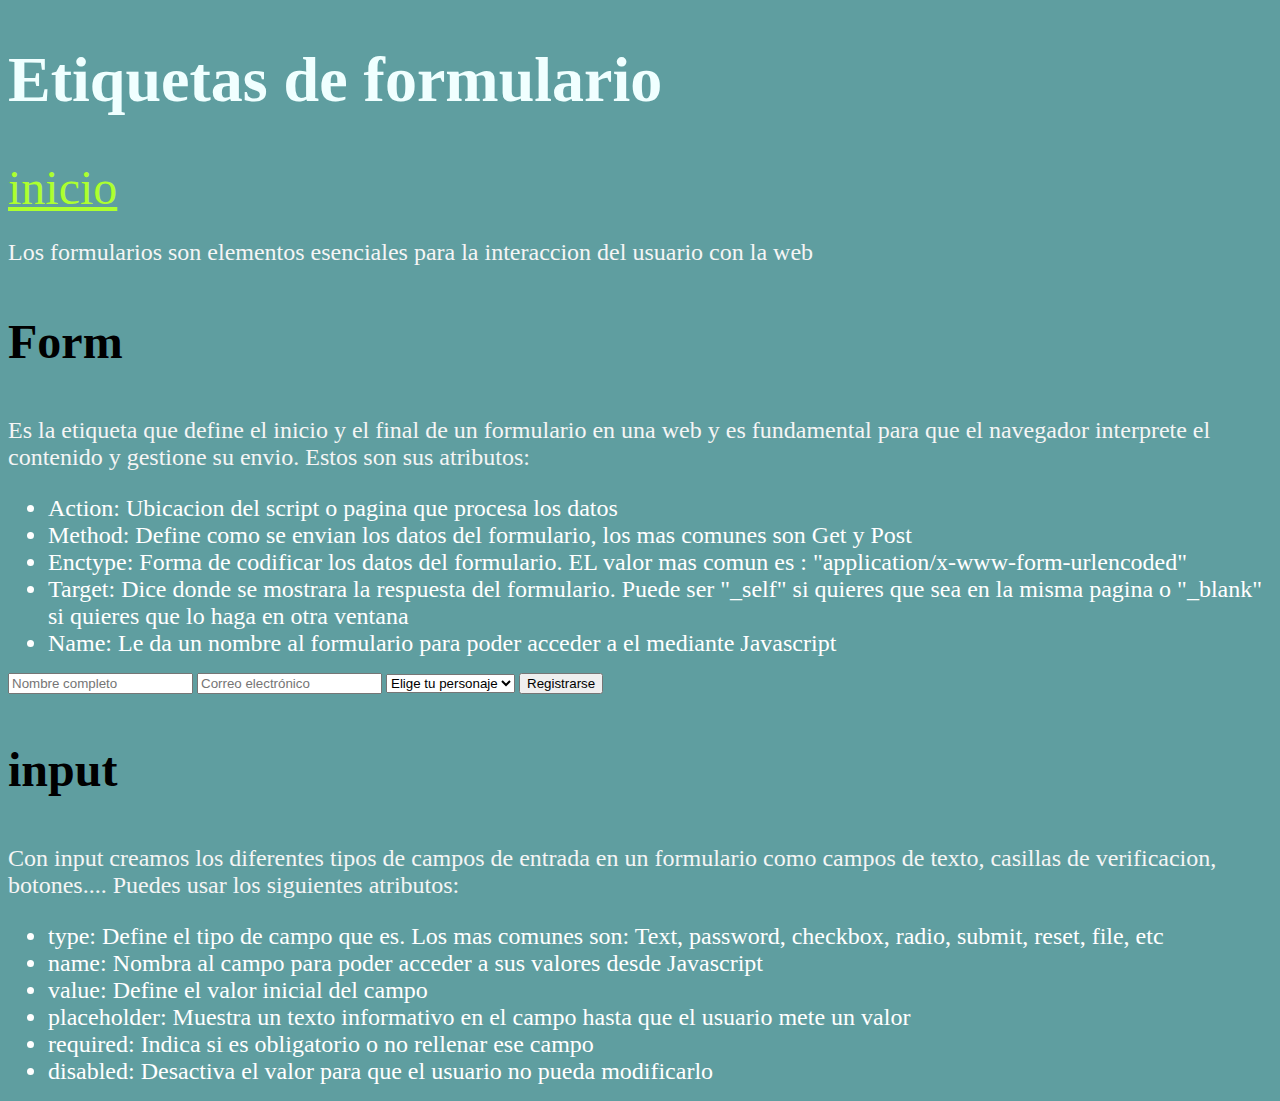
==== code/html_etiquetas_de_formulario.html @ b9b21608 "pagina web" ====
<!DOCTYPE html>
<html lang="es-ES">
<head>
    <meta charset="UTF-8">
    <link rel="shortcut icon" href="/images/Sin título.png" type="image/x-icon">
    <link rel="stylesheet" href="/css/formato.css">
    <script src="/js/main.js"></script>
    <meta name="viewport" content="width=device-width, initial-scale=1.0">
    <meta name="author" content="Ander Resano">
    <meta name="theme-color" content="#fabada">
    <meta name="description" content="Web de practicas en HTML">
    <title>Etiquetas de formulario</title>
</head>
<header>
    <h1>Etiquetas de formulario</h1>
    <a href="/code/index.html" class="enlace" accesskey="c">inicio</a>
</header>
<main>
    <div>
        <p>Los formularios son elementos esenciales para la interaccion del usuario con la web</p>
    </div>
    <section>
        <h3>Form</h3>
        <p>Es la etiqueta que define el inicio y el final de un formulario en una web y es fundamental para que el navegador interprete el contenido y gestione su envio. Estos son sus atributos:</p>
        <ul>
            <li>Action: Ubicacion del script o pagina que procesa los datos</li>
            <li>Method: Define como se envian los datos del formulario, los mas comunes son Get y Post</li>
            <li>Enctype: Forma de codificar los datos del formulario. EL valor mas comun es : "application/x-www-form-urlencoded"</li>
            <li>Target: Dice donde se mostrara la respuesta del formulario. Puede ser "_self" si quieres que sea en la misma pagina o "_blank" si quieres que lo haga en otra ventana</li>
            <li>Name: Le da un nombre al formulario para poder acceder a el mediante Javascript</li>
        </ul>
        <form action="registro_cosplay.com" method="post">
            <input type="text" name="nombre" placeholder="Nombre completo">
            <input type="email" name="correo" placeholder="Correo electrónico">
            <select name="personaje">
                <option value="">Elige tu personaje</option>
                <option value="batman">Batman</option>
                <option value="spiderman">Spiderman</option>
                <option value="wonder_woman">Wonder Woman</option>
            </select>
            <input type="submit" value="Registrarse">
        </form>
    </section>
    <section>
        <h3>input</h3>
        <p>Con input creamos los diferentes tipos de campos de entrada en un formulario como campos de texto, casillas de verificacion, botones.... Puedes usar los siguientes atributos:</p>
        <ul>
            <li>type: Define el tipo de campo que es. Los mas comunes son: Text, password, checkbox, radio, submit, reset, file, etc</li>
            <li>name: Nombra al campo para poder acceder a sus valores desde Javascript</li>
            <li>value: Define el valor inicial del campo</li>
            <li>placeholder: Muestra un texto informativo en el campo hasta que el usuario mete un valor</li>
            <li>required: Indica si es obligatorio o no rellenar ese campo</li>
            <li>disabled: Desactiva el valor para que el usuario no pueda modificarlo</li>
        </ul>
        
    </section>
</main>
</html>
---- css/formato.css ----
body{
    color: white;
    background-color: cadetblue;
}
h1{
    font-size: 4em;
    color: azure;
}
h2{
    font-size: 3.5em;
    color: beige;
}
h3{
    font-size: 3em;
    color: black;
}
h4{
    font-size: 2.75em;
    color: rgb(61, 54, 54);
}
h5{
    font-size: 2em;
    color: hsl(209, 100%, 20%);
}
strong{
    font-style: italic;
}
p{
    font-size: 1.5em;
    color: whitesmoke;
}
.fondo{
    size: 100%;
}
li{
    font-size: 1.5em;
    color: white;
}
.enlace{
    font-size: 3em;
    color: greenyellow;
}
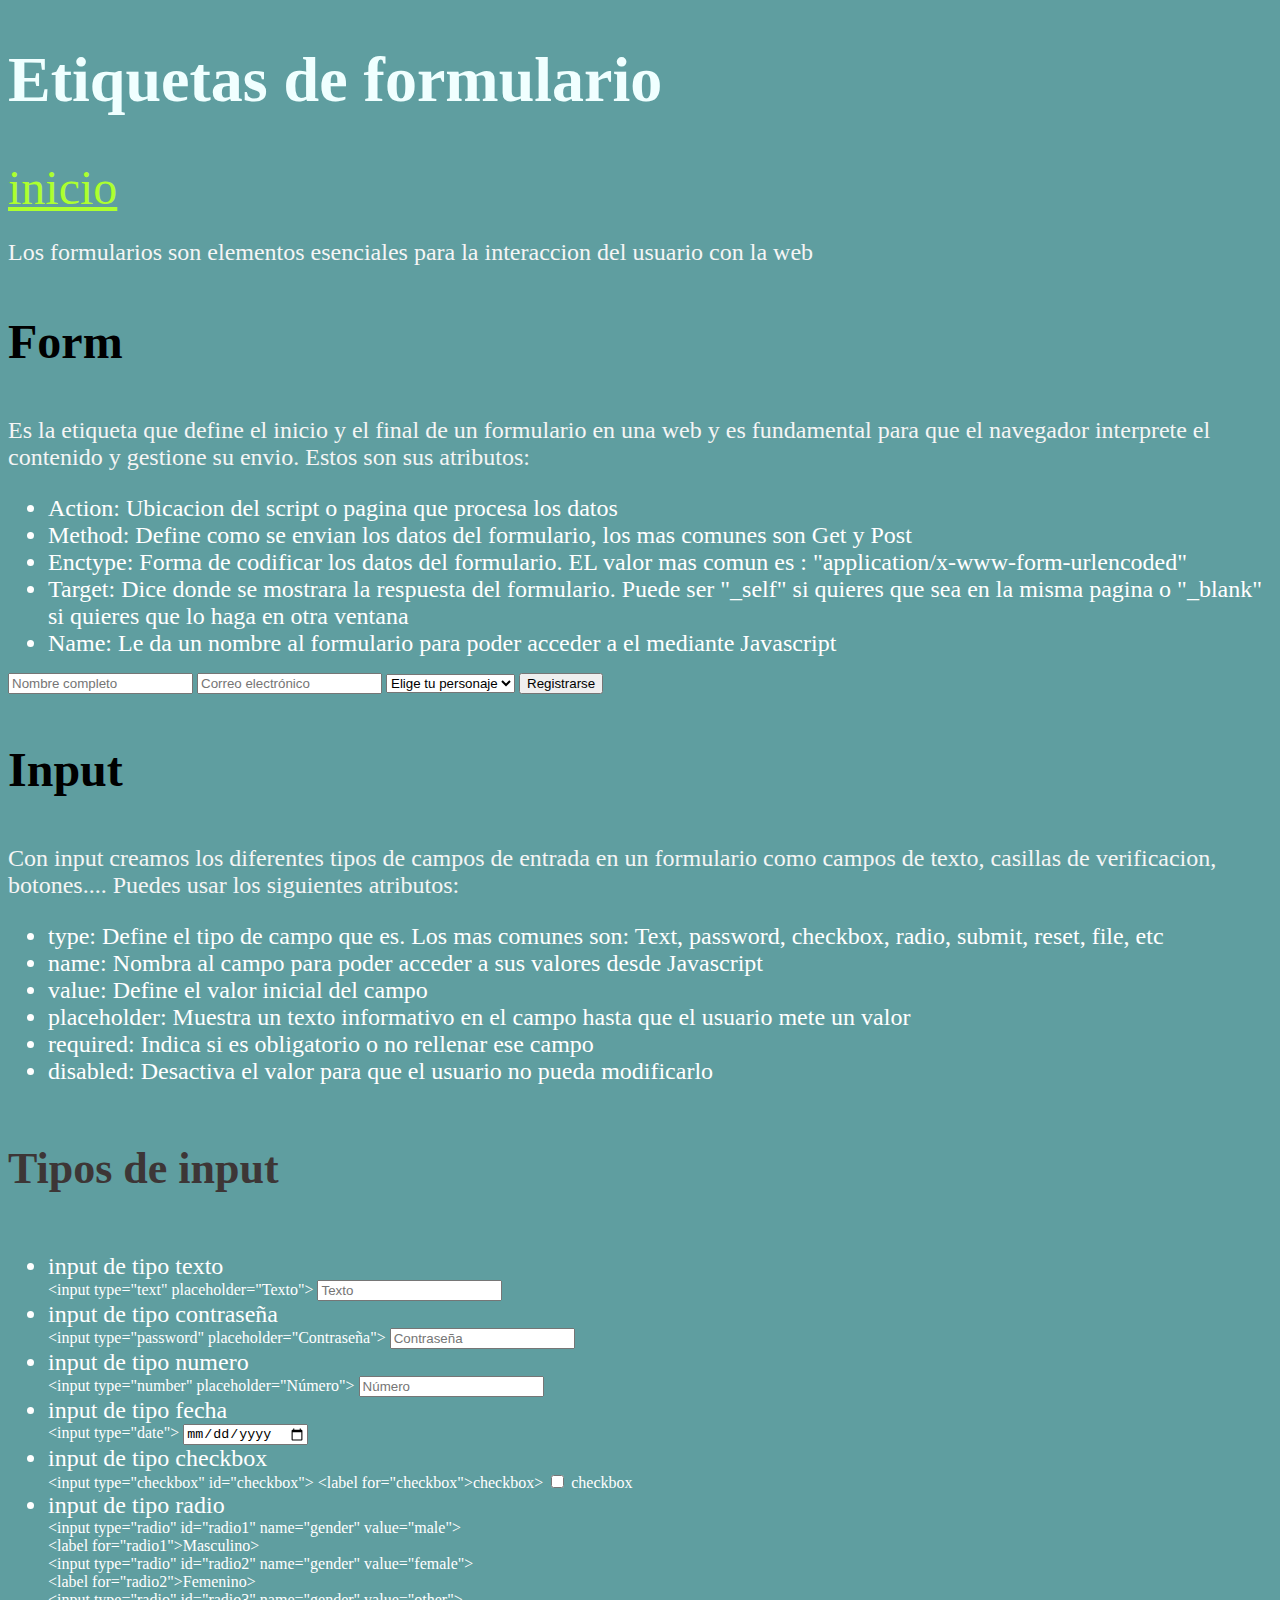
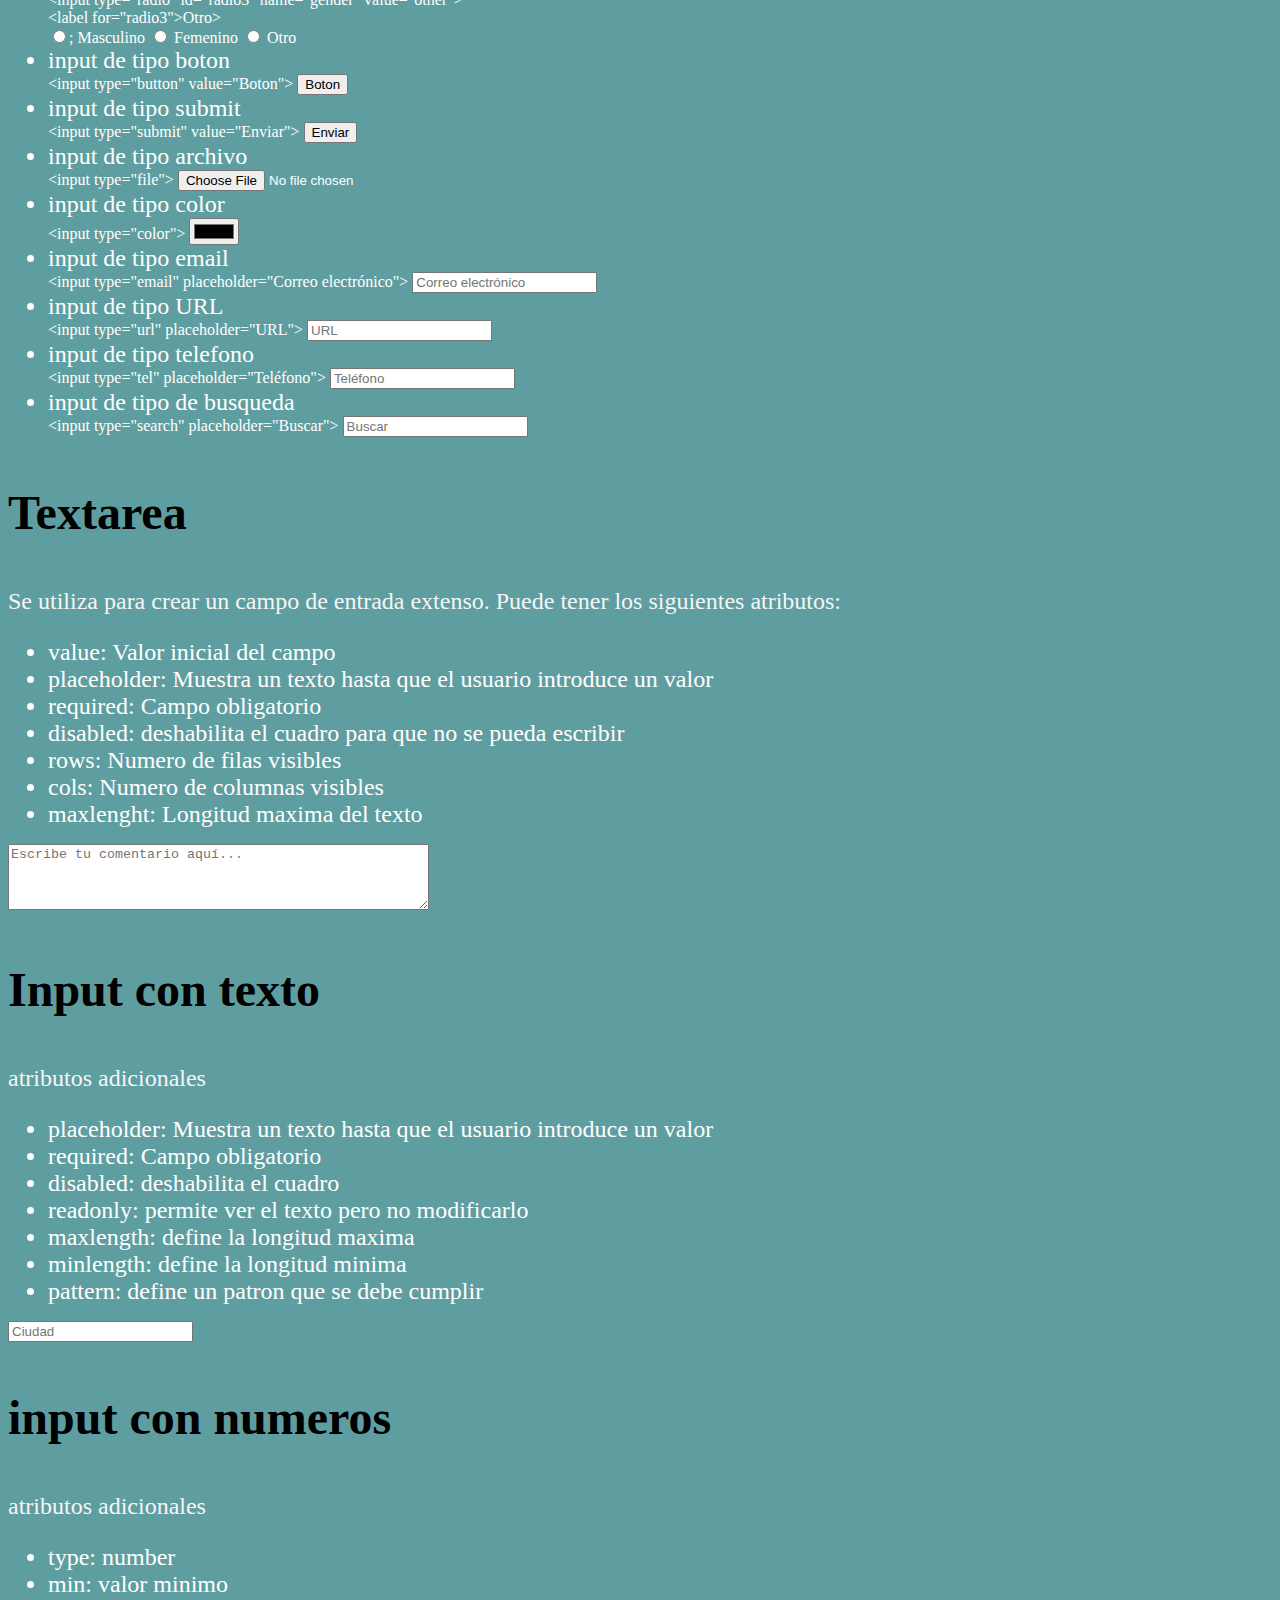
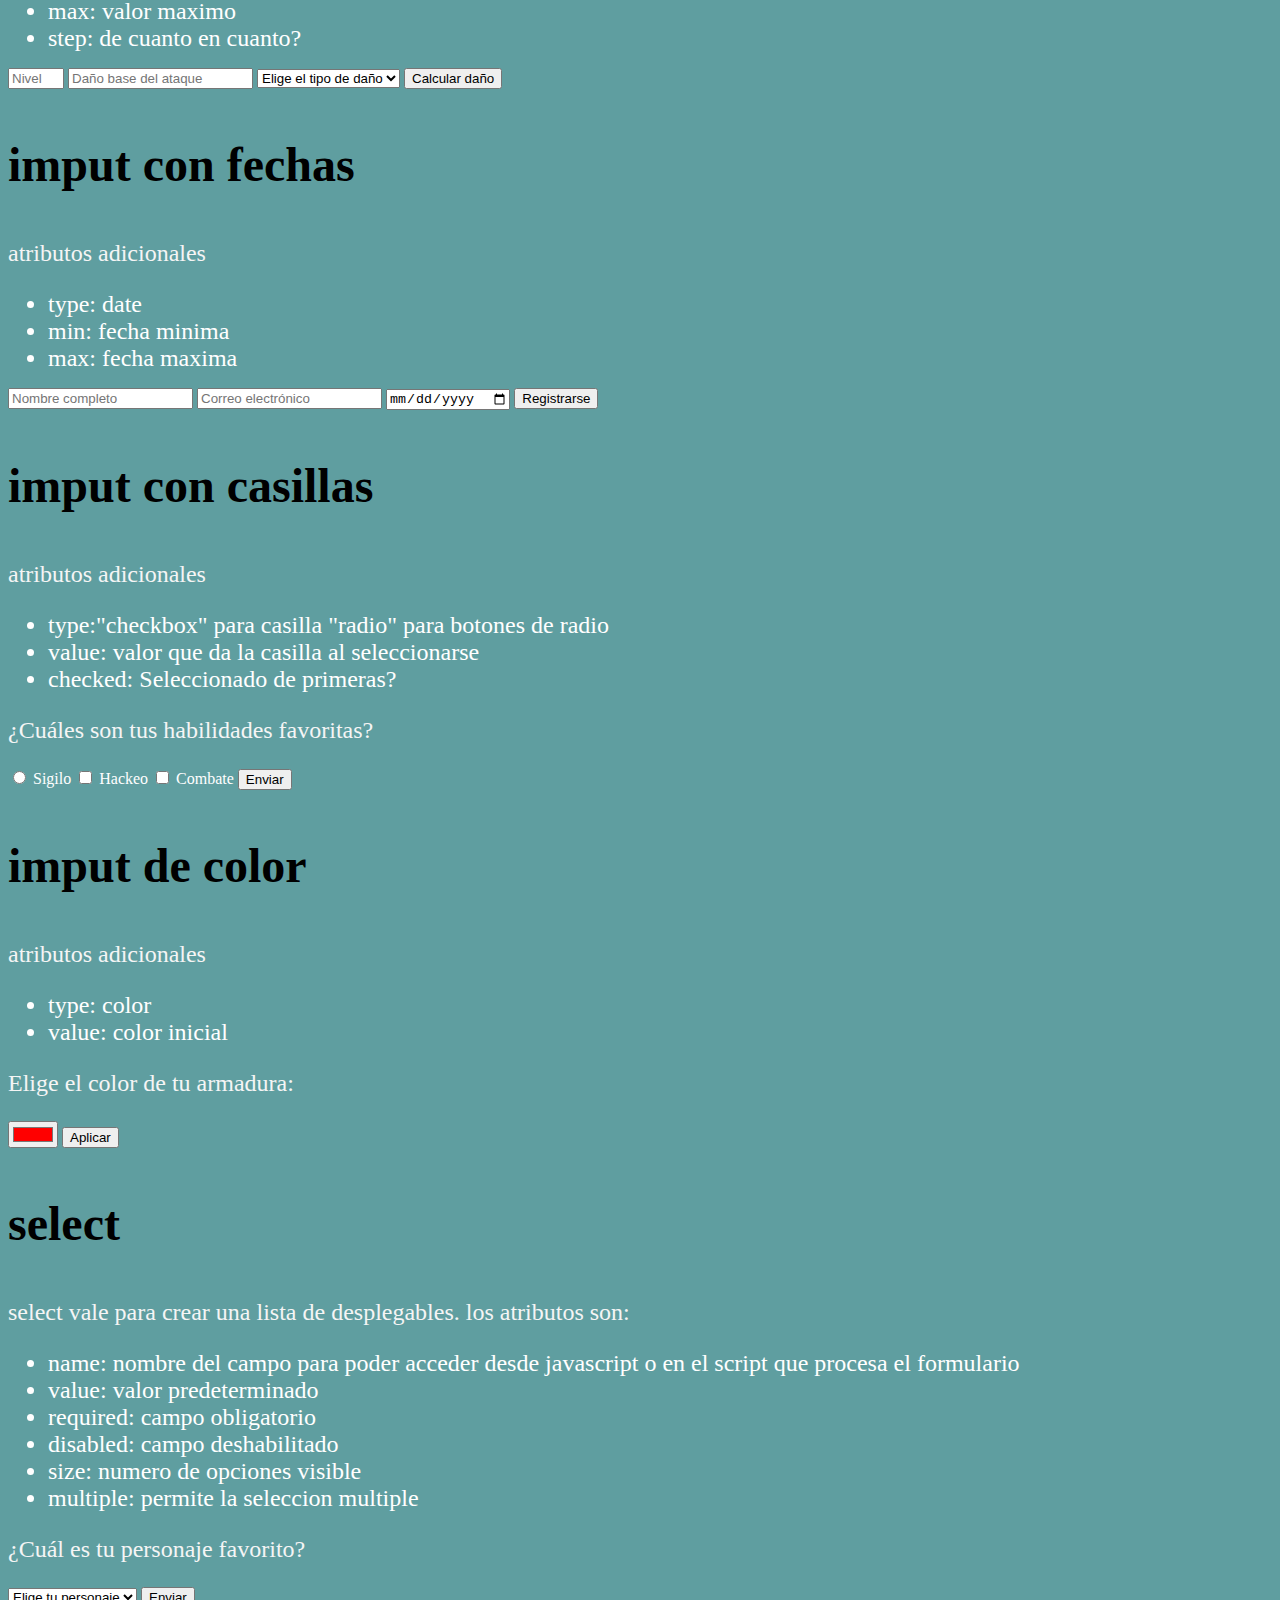
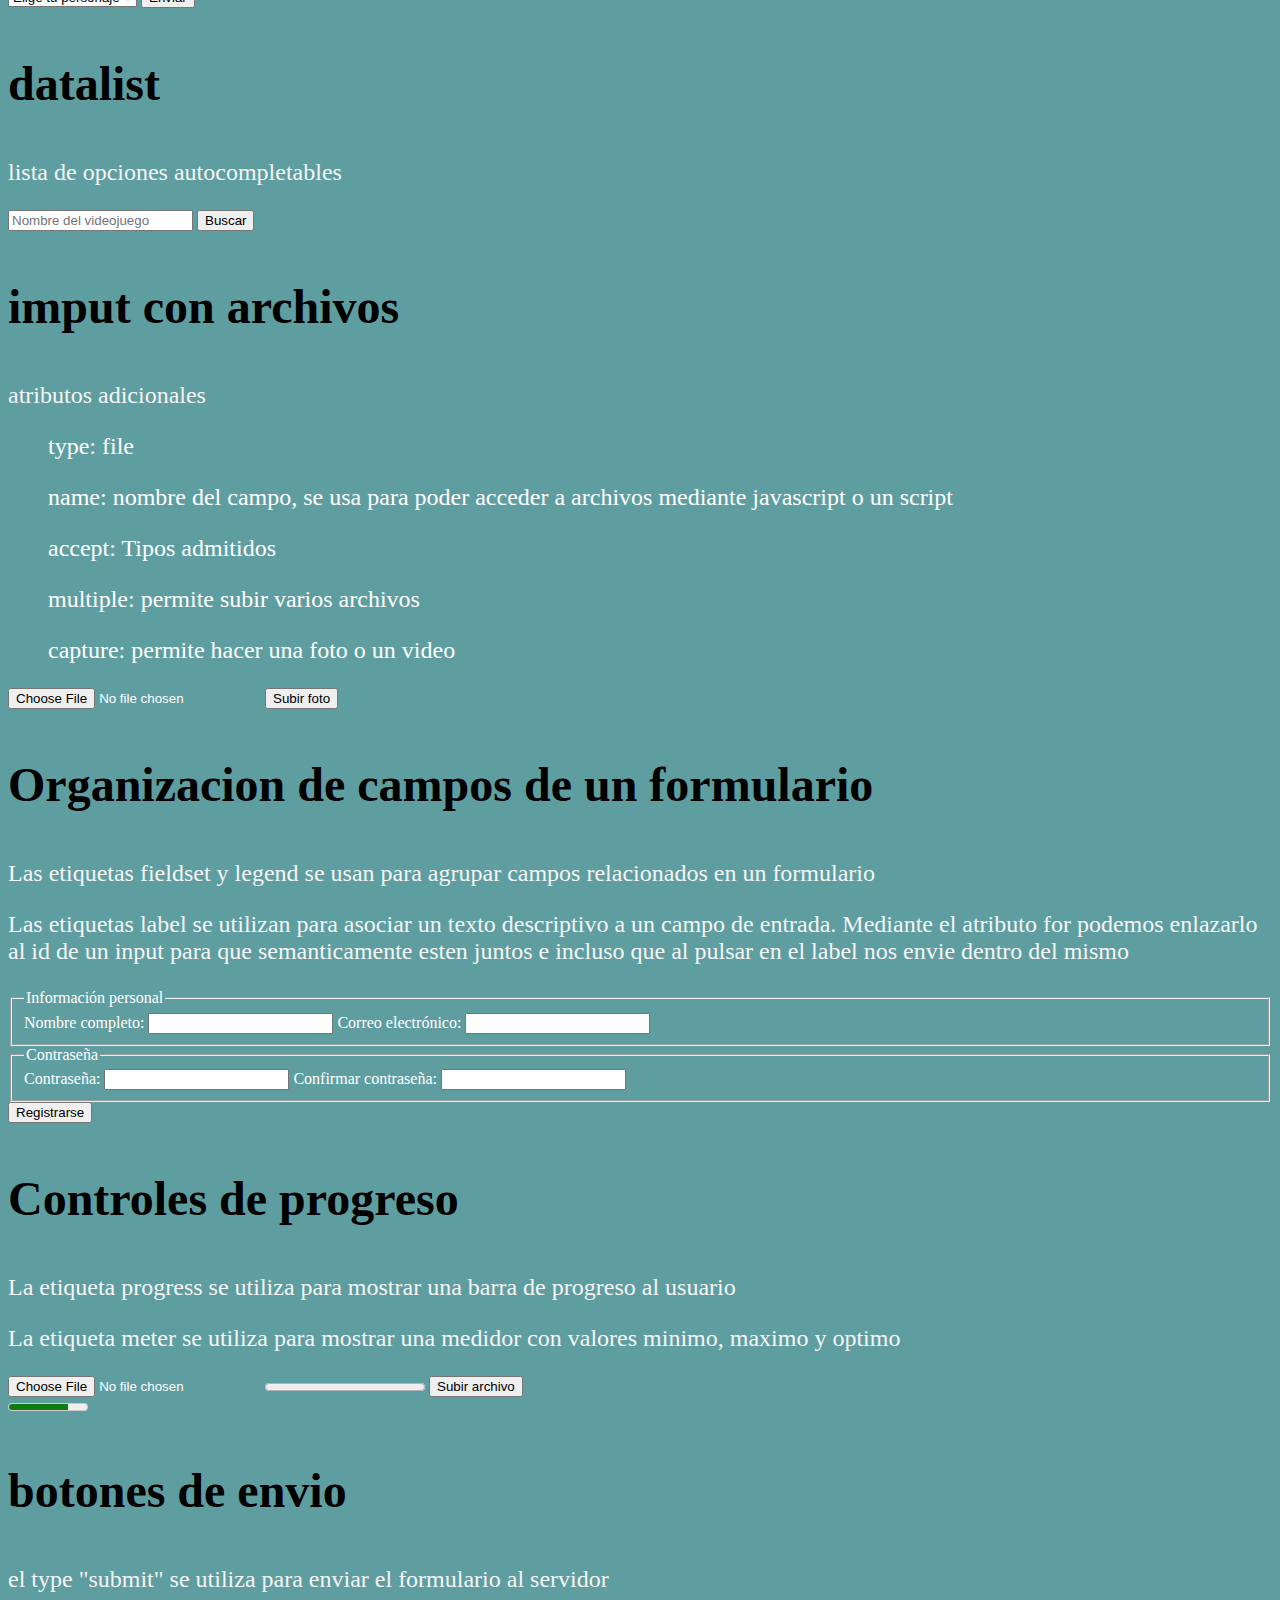
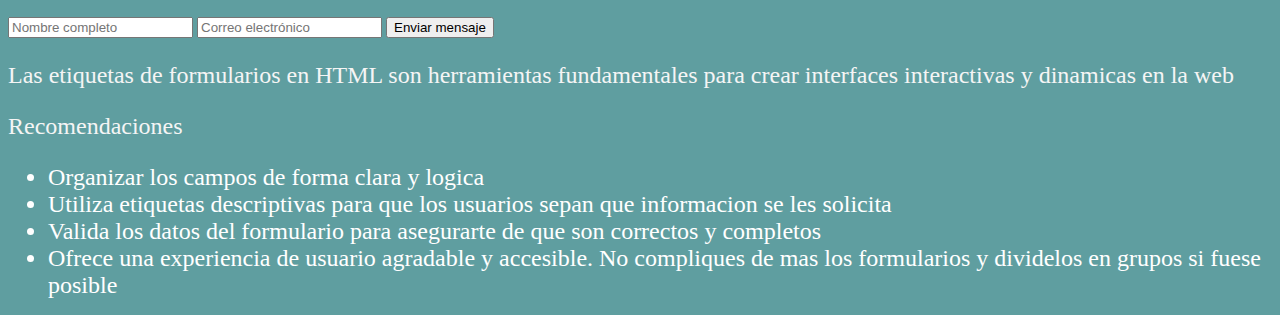
==== commit afe200d2: "formularios" ====
--- a/code/html_etiquetas_de_formulario.html
+++ b/code/html_etiquetas_de_formulario.html
@@ -42,7 +42,7 @@
         </form>
     </section>
     <section>
-        <h3>input</h3>
+        <h3>Input</h3>
         <p>Con input creamos los diferentes tipos de campos de entrada en un formulario como campos de texto, casillas de verificacion, botones.... Puedes usar los siguientes atributos:</p>
         <ul>
             <li>type: Define el tipo de campo que es. Los mas comunes son: Text, password, checkbox, radio, submit, reset, file, etc</li>
@@ -52,7 +52,273 @@
             <li>required: Indica si es obligatorio o no rellenar ese campo</li>
             <li>disabled: Desactiva el valor para que el usuario no pueda modificarlo</li>
         </ul>
-        
-    </section>
+        <article>
+            <h4>Tipos de input</h4>
+            <ul>
+                <li>input de tipo texto </li>
+                    &lt;input type="text" placeholder="Texto"&gt;
+
+                    <input type="text" placeholder="Texto">
+                <li>input de tipo contraseña</li>
+                    &lt;input type="password" placeholder="Contraseña"&gt;
+                    <input type="password" placeholder="Contraseña">
+                <li>input de tipo numero</li>
+                    &lt;input type="number" placeholder="Número"&gt;
+                    <input type="number" placeholder="Número">
+                <li>input de tipo fecha</li>
+                    &lt;input type="date"&gt;
+                    <input type="date">
+                <li>input de tipo checkbox</li>
+                    &lt;input type="checkbox" id="checkbox"&gt;
+                    &lt;label for="checkbox">checkbox</label>&gt;
+                    <input type="checkbox" id="checkbox">
+                    <label for="checkbox">checkbox</label>
+                <li>input de tipo radio</li>
+                    &lt;input type="radio" id="radio1" name="gender" value="male"&gt;
+                    <br>
+                    &lt;label for="radio1">Masculino&gt;
+                    <br>
+                    &lt;input type="radio" id="radio2" name="gender" value="female"&gt;
+                    <br>
+                    &lt;label for="radio2">Femenino&gt;
+                    <br>
+                    &lt;input type="radio" id="radio3" name="gender" value="other"&gt;
+                    <br>
+                    &lt;label for="radio3">Otro&gt;
+                    <br>
+                    <input type="radio" id="radio1" name="gender" value="male">;
+                    <label for="radio1">Masculino</label>
+                    <input type="radio" id="radio2" name="gender" value="female">
+                    <label for="radio2">Femenino</label>
+                    <input type="radio" id="radio3" name="gender" value="other">
+                    <label for="radio3">Otro</label>
+                <li>input de tipo boton</li>
+                    &lt;input type="button" value="Boton"&gt;
+                    <input type="button" value="Boton">
+                <li>input de tipo submit</li>
+                    &lt;input type="submit" value="Enviar"&gt;
+                    <input type="submit" value="Enviar">
+                <li>input de tipo archivo</li>
+                    &lt;input type="file"&gt;
+                    <input type="file">
+                <li>input de tipo color</li>
+                    &lt;input type="color"&gt;
+                    <input type="color">
+                <li>input de tipo email</li>
+                    &lt;input type="email" placeholder="Correo electrónico"&gt;
+                    <input type="email" placeholder="Correo electrónico">
+                <li>input de tipo URL</li>
+                    &lt;input type="url" placeholder="URL"&gt;
+                    <input type="url" placeholder="URL">
+                <li>input de tipo telefono</li>
+                    &lt;input type="tel" placeholder="Teléfono"&gt;
+                    <input type="tel" placeholder="Teléfono">
+                <li>input de tipo de busqueda</li>
+                    &lt;input type="search" placeholder="Buscar"&gt;
+                    <input type="search" placeholder="Buscar">
+            </ul>
+        </article>
+    </section>
+    <section>
+        <h3>Textarea</h3>
+        <p>Se utiliza para crear un campo de entrada extenso. Puede tener los siguientes atributos:</p>
+        <ul>
+            <li>value: Valor inicial del campo</li>
+            <li>placeholder: Muestra un texto hasta que el usuario introduce un valor</li>
+            <li>required: Campo obligatorio</li>
+            <li>disabled: deshabilita el cuadro para que no se pueda escribir</li>
+            <li>rows: Numero de filas visibles</li>
+            <li>cols: Numero de columnas visibles</li>
+            <li>maxlenght: Longitud maxima del texto</li>
+        </ul>
+        <textarea rows="4" cols="50" placeholder="Escribe tu comentario aquí..."></textarea>
+    </section>
+    <section>
+        <h3>Input con texto</h3>
+        <p>atributos adicionales</p>
+        <ul>
+            <li>placeholder: Muestra un texto hasta que el usuario introduce un valor</li>
+            <li>required: Campo obligatorio</li>
+            <li>disabled: deshabilita el cuadro </li>
+            <li>readonly: permite ver el texto pero no modificarlo</li>
+            <li>maxlength: define la longitud maxima</li>
+            <li>minlength: define la longitud minima</li>
+            <li>pattern: define un patron que se debe cumplir</li>
+        </ul>
+        <input type="text" name="ciudad"
+        placeholder="Ciudad" maxlength="50"
+        required />
+    </section>
+    <section>
+        <h3>input con numeros</h3>
+        <p>atributos adicionales</p>
+        <ul>
+            <li>type: number</li>
+            <li>min: valor minimo</li>
+            <li>max: valor maximo</li>
+            <li>step: de cuanto en cuanto?</li>
+        </ul>
+        <form action="calculo_daño.com" method="post">
+            <input type="number" name="nivel" placeholder="Nivel del personaje" min="1" max="20">
+            <input type="number" name="daño_base" placeholder="Daño base del ataque">
+            <select name="tipo_daño">
+                <option value="">Elige el tipo de daño</option>
+                <option value="fisico">Físico</option>
+                <option value="magico">Mágico</option>
+            </select>
+            <input type="submit" value="Calcular daño">
+        </form>
+    </section>
+    <section>
+        <h3>imput con fechas</h3>
+        <p>atributos adicionales</p>
+        <ul>
+            <li>type: date</li>
+            <li>min: fecha minima</li>
+            <li>max: fecha maxima</li>
+        </ul>
+        <form action="registro_usuario.com" method="post">
+            <input type="text" name="nombre" placeholder="Nombre completo">
+            <input type="email" name="correo" placeholder="Correo electrónico">
+            <input type="date" name="fecha_nacimiento">
+            <input type="submit" value="Registrarse">
+        </form>
+    </section>
+    <section>
+        <h3>imput con casillas</h3>
+        <p>atributos adicionales</p>
+        <ul>
+            <li>type:"checkbox" para casilla "radio" para botones de radio</li>
+            <li>value: valor que da la casilla al seleccionarse</li>
+            <li>checked: Seleccionado de primeras?</li>
+        </ul>
+        <form action="personaje_favorito.php" method="post">
+            <p>¿Cuáles son tus habilidades favoritas?</p>
+            <input type="radio" name="habilidades[]" value="sigilo"> Sigilo
+            <input type="checkbox" name="habilidades[]" value="hackeo"> Hackeo
+            <input type="checkbox" name="habilidades[]" value="combate"> Combate
+            <input type="submit" value="Enviar">
+        </form>
+    </section>
+    <section>
+        <h3>imput de color</h3>
+        <p>atributos adicionales</p>
+        <ul>
+            <li>type: color</li>
+            <li>value: color inicial</li>
+        </ul>
+        <form action="personalizar_armadura.com" method="post">
+            <p>Elige el color de tu armadura:</p>
+            <input type="color" name="color_armadura" value="#FF0000">
+            <input type="submit" value="Aplicar">
+        </form>
+    </section>
+    <section>
+        <h3>select</h3>
+        <p>select vale para crear una lista de desplegables. los atributos son:</p>
+        <ul>
+            <li>name: nombre del campo para poder acceder desde javascript o en el script que procesa el formulario</li>
+            <li>value: valor predeterminado</li>
+            <li>required: campo obligatorio</li>
+            <li>disabled: campo deshabilitado</li>
+            <li>size: numero de opciones visible</li>
+            <li>multiple: permite la seleccion multiple</li>
+        </ul>
+        <form action="personaje_favorito.com" method="post">
+            <p>¿Cuál es tu personaje favorito?</p>
+            <select name="personaje">
+                <option value="">Elige tu personaje</option>
+                <option value="luke_skywalker">Luke Skywalker</option>
+                <option value="han_solo">Han Solo</option>
+                <option value="princesa_leia">Princesa Leia</option>
+                <option value="darth_vader">Darth Vader</option>
+            </select>
+            <input type="submit" value="Enviar">
+        </form>
+    </section>
+    <section>
+        <h3>datalist</h3>
+        <p>lista de opciones autocompletables </p>
+        <form action="buscar_videojuego.php" method="post">
+            <input list="videojuegos" name="nombre_videojuego" placeholder="Nombre del videojuego">
+            <datalist id="videojuegos">
+                <option value="The Legend of Zelda: Breath of the Wild">
+                <option value="Super Mario Odyssey">
+                <option value="Red Dead Redemption 2">
+                <option value="Horizon Zero Dawn">
+            </datalist>
+            <input type="submit" value="Buscar">
+        </form>
+    </section>
+    <section>
+        <h3>imput con archivos</h3>
+        <p>atributos adicionales</p>
+        <li>
+            <ul>type: file</ul>
+            <ul>name: nombre del campo, se usa para poder acceder a archivos mediante javascript o un script</ul>
+            <ul>accept: Tipos admitidos</ul>
+            <ul>multiple: permite subir varios archivos</ul>
+            <ul>capture: permite hacer una foto o un video</ul>
+        </li>
+        <form action="subir_foto_cosplay.php" method="post" enctype="multipart/form-data">
+            <input type="file" name="foto_cosplay" accept="image/*">
+            <input type="submit" value="Subir foto">
+        </form>
+    </section>
+    <section>
+        <h3>Organizacion de campos de un formulario</h3>
+        <p>Las etiquetas fieldset y legend se usan para agrupar campos relacionados en un formulario</p>
+        <p>Las etiquetas label se utilizan para asociar un texto descriptivo a un campo de entrada. Mediante el atributo for podemos enlazarlo al id de un input para que semanticamente esten juntos e incluso que al pulsar en el label nos envie dentro del mismo</p>
+        <form action="registro_usuario.php" method="post">
+            <fieldset>
+                <legend>Información personal</legend>
+                <label for="nombre">Nombre completo:</label>
+                <input type="text" id="nombre" />
+                <label for="correo">Correo electrónico:</label>
+                <input type="email" id="correo" />
+            </fieldset>
+            <fieldset>
+                <legend>Contraseña</legend>
+                <label for="contrasena">Contraseña:</label>
+                <input type="password" id="contrasena">
+                <label for="confirmar_contrasena">Confirmar contraseña:</label>
+                <input type="password" id="confirmar_contrasena">
+            </fieldset>
+            <input type="submit" value="Registrarse">
+        </form>
+    </section>
+    <section>
+        <h3>Controles de progreso</h3>
+        <p>La etiqueta progress se utiliza para mostrar una barra de progreso al usuario</p>
+        <p>La etiqueta meter se utiliza para mostrar una medidor con valores minimo, maximo y optimo</p>
+        <form action="subir_archivo.php"
+            method="post"
+            enctype="multipart/form-data">
+        <input type="file" name="archivo">
+            <progress value="0" max="100"></progress>
+        <input type="submit" value="Subir archivo">
+        </form>
+
+        <meter min="0" max="100" value="75">Nivel de energía</meter>
+    </section>
+    <section>
+        <h3>botones de envio</h3>
+        <p>el type "submit" se utiliza para enviar el formulario al servidor</p>
+        <form action="contacto.php" method="post">
+            <input type="text" name="nombre" placeholder="Nombre completo">
+            <input type="email" name="correo" placeholder="Correo electrónico">
+            <input type="submit" value="Enviar mensaje">
+        </form>
+    </section>
+    <div>
+        <p>Las etiquetas de formularios en HTML son herramientas fundamentales para crear interfaces interactivas y dinamicas en la web</p>
+        <p>Recomendaciones</p>
+        <ul>
+            <li>Organizar los campos de forma clara y logica</li>
+            <li>Utiliza etiquetas descriptivas para que los usuarios sepan que informacion se les solicita</li>
+            <li>Valida los datos del formulario para asegurarte de que son correctos y completos</li>
+            <li>Ofrece una experiencia de usuario agradable y accesible. No compliques de mas los formularios y dividelos en grupos si fuese posible</li>
+        </ul>
+    </div>
 </main>
 </html>